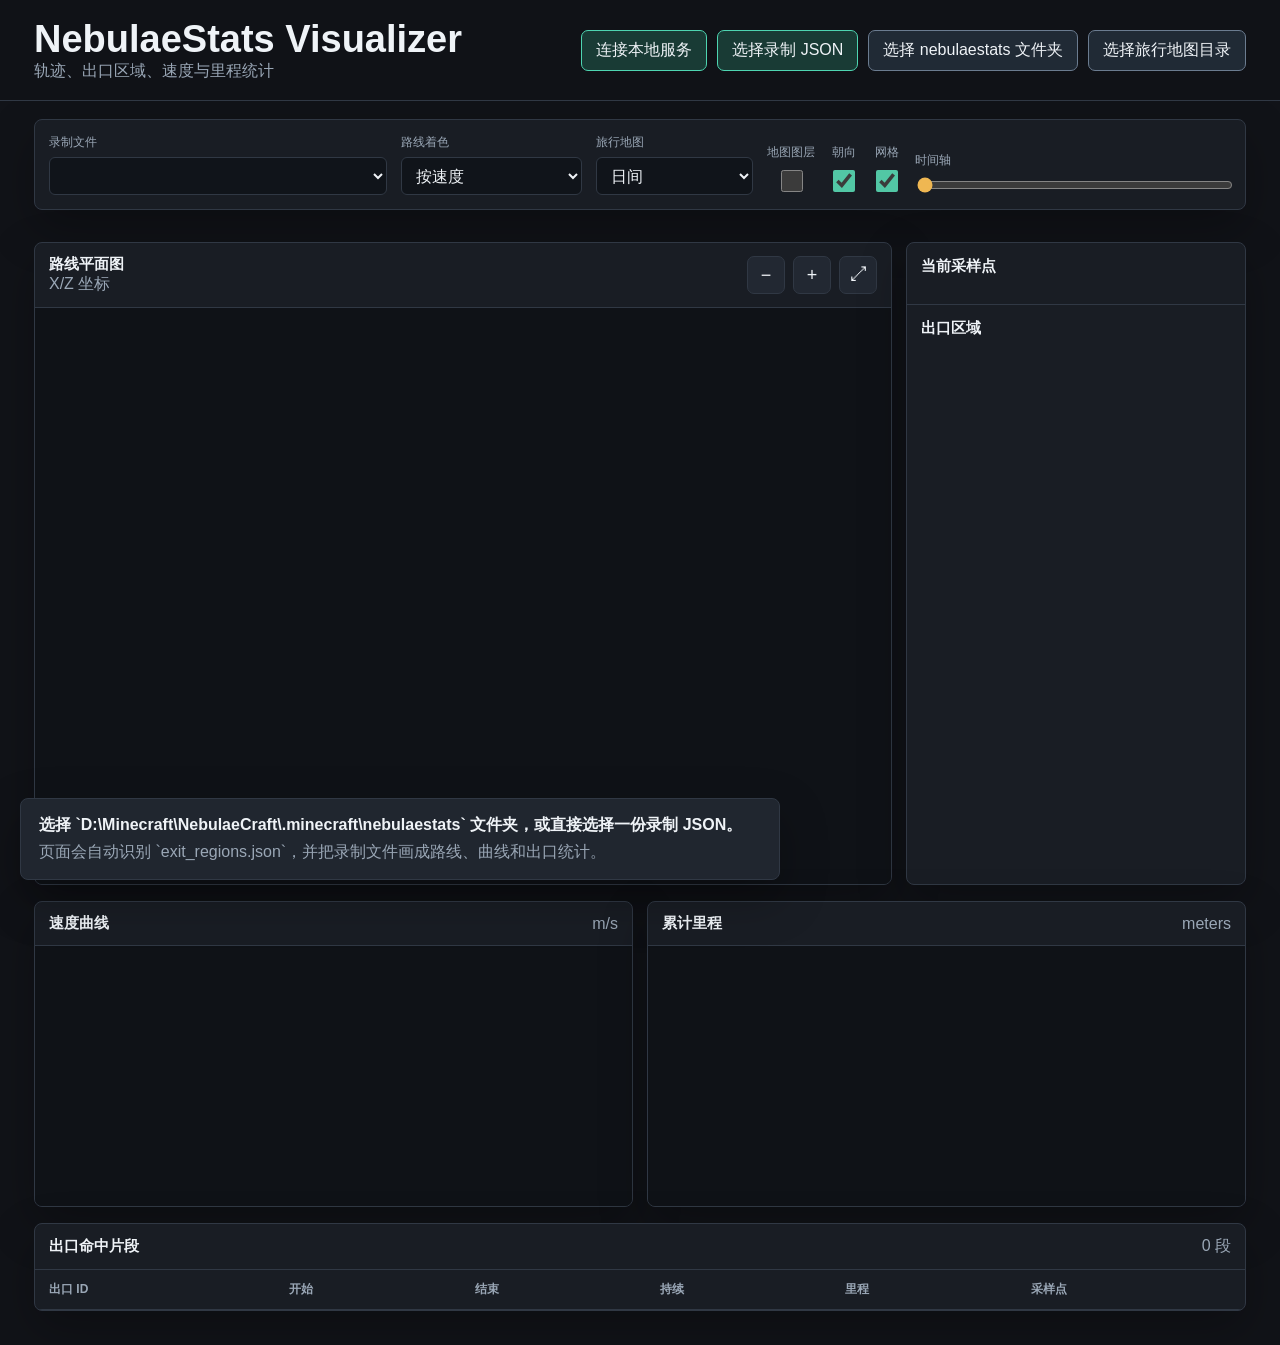
==== tools/visualizer/index.html @ c811f429 "网页可视化" ====
<!doctype html>
<html lang="zh-CN">
  <head>
    <meta charset="utf-8">
    <meta name="viewport" content="width=device-width, initial-scale=1">
    <title>NebulaeStats Visualizer</title>
    <link rel="stylesheet" href="./styles.css">
  </head>
  <body>
    <header class="topbar">
      <div>
        <h1>NebulaeStats Visualizer</h1>
        <p>轨迹、出口区域、速度与里程统计</p>
      </div>
      <div class="file-actions">
        <span id="serverStatus" class="server-status">静态模式</span>
        <button id="connectServer" class="connect-button manual-only" type="button">连接本地服务</button>
        <button id="shutdownServer" class="shutdown-button server-only" type="button">关闭服务</button>
        <label class="file-button manual-only">
          <input id="recordingInput" type="file" accept="application/json,.json">
          选择录制 JSON
        </label>
        <label class="file-button secondary manual-only">
          <input id="folderInput" type="file" accept="application/json,.json" webkitdirectory multiple>
          选择 nebulaestats 文件夹
        </label>
        <label class="file-button secondary manual-only">
          <input id="journeyMapInput" type="file" accept="image/png,.png" webkitdirectory multiple>
          选择旅行地图目录
        </label>
      </div>
    </header>

    <main class="layout">
      <section class="toolbar">
        <div class="field">
          <label for="recordingSelect">录制文件</label>
          <select id="recordingSelect"></select>
        </div>
        <div class="field">
          <label for="colorMode">路线着色</label>
          <select id="colorMode">
            <option value="speed">按速度</option>
            <option value="exit">按出口</option>
            <option value="time">按时间</option>
          </select>
        </div>
        <div class="field">
          <label for="journeyMapLayer">旅行地图</label>
          <select id="journeyMapLayer">
            <option value="day">日间</option>
            <option value="night">夜间</option>
            <option value="topo">地形</option>
          </select>
        </div>
        <div class="field compact">
          <label for="showJourneyMap">地图图层</label>
          <input id="showJourneyMap" type="checkbox">
        </div>
        <div class="field compact">
          <label for="showYaw">朝向</label>
          <input id="showYaw" type="checkbox" checked>
        </div>
        <div class="field compact">
          <label for="showGrid">网格</label>
          <input id="showGrid" type="checkbox" checked>
        </div>
        <div class="field stretch">
          <label for="playhead">时间轴</label>
          <input id="playhead" type="range" min="0" max="0" value="0">
        </div>
      </section>

      <section class="summary-grid" id="summaryGrid"></section>

      <section class="workspace">
        <section class="map-panel">
          <div class="panel-title">
            <div>
              <h2>路线平面图</h2>
              <span id="mapSubtitle">X/Z 坐标</span>
            </div>
            <div class="map-controls">
              <button id="zoomOutMap" type="button" title="缩小">−</button>
              <button id="zoomInMap" type="button" title="放大">+</button>
              <button id="fitMap" type="button" title="适配视图">⤢</button>
            </div>
          </div>
          <canvas id="routeCanvas" width="1200" height="760"></canvas>
        </section>

        <aside class="side-panel">
          <section>
            <h2>当前采样点</h2>
            <dl id="sampleDetails" class="details"></dl>
          </section>
          <section>
            <h2>出口区域</h2>
            <div id="exitList" class="exit-list"></div>
          </section>
        </aside>
      </section>

      <section class="charts">
        <section class="chart-panel">
          <div class="panel-title">
            <h2>速度曲线</h2>
            <span>m/s</span>
          </div>
          <canvas id="speedCanvas" width="900" height="260"></canvas>
        </section>
        <section class="chart-panel">
          <div class="panel-title">
            <h2>累计里程</h2>
            <span>meters</span>
          </div>
          <canvas id="distanceCanvas" width="900" height="260"></canvas>
        </section>
      </section>

      <section class="table-panel">
        <div class="panel-title">
          <h2>出口命中片段</h2>
          <span id="segmentCount">0 段</span>
        </div>
        <div class="table-wrap">
          <table>
            <thead>
              <tr>
                <th>出口 ID</th>
                <th>开始</th>
                <th>结束</th>
                <th>持续</th>
                <th>里程</th>
                <th>采样点</th>
              </tr>
            </thead>
            <tbody id="segmentTable"></tbody>
          </table>
        </div>
      </section>
    </main>

    <div id="emptyState" class="empty-state">
      <strong>选择 `D:\Minecraft\NebulaeCraft\.minecraft\nebulaestats` 文件夹，或直接选择一份录制 JSON。</strong>
      <span>页面会自动识别 `exit_regions.json`，并把录制文件画成路线、曲线和出口统计。</span>
    </div>

    <script src="./app.js"></script>
  </body>
</html>
---- tools/visualizer/styles.css ----
:root {
  color-scheme: dark;
  --bg: #111318;
  --surface: #191d24;
  --surface-2: #222832;
  --line: #303844;
  --text: #eff3f7;
  --muted: #9aa7b6;
  --accent: #52c7a5;
  --accent-2: #efb752;
  --danger: #ff6b6b;
  --blue: #64a8ff;
  --shadow: 0 18px 48px rgba(0, 0, 0, 0.26);
  font-family: Inter, "Segoe UI", "Microsoft YaHei", sans-serif;
}

* {
  box-sizing: border-box;
}

body {
  margin: 0;
  background: var(--bg);
  color: var(--text);
}

button,
input,
select {
  font: inherit;
}

.topbar {
  position: sticky;
  top: 0;
  z-index: 10;
  display: flex;
  align-items: center;
  justify-content: space-between;
  gap: 20px;
  padding: 18px clamp(16px, 3vw, 34px);
  background: rgba(17, 19, 24, 0.92);
  border-bottom: 1px solid var(--line);
  backdrop-filter: blur(14px);
}

h1,
h2,
p {
  margin: 0;
}

h1 {
  font-size: clamp(24px, 3vw, 38px);
  font-weight: 760;
  letter-spacing: 0;
}

h2 {
  font-size: 15px;
  font-weight: 720;
  letter-spacing: 0;
}

.topbar p,
.panel-title span,
.field label,
.empty-state span {
  color: var(--muted);
}

.file-actions {
  display: flex;
  flex-wrap: wrap;
  gap: 10px;
  justify-content: flex-end;
}

.file-button,
button {
  min-height: 40px;
  padding: 9px 14px;
  border: 1px solid #4ed5b1;
  border-radius: 7px;
  background: #193b35;
  color: var(--text);
  cursor: pointer;
}

.file-button.secondary {
  border-color: #6b7c90;
  background: #202a35;
}

.file-button input {
  display: none;
}

.server-status {
  display: none;
  align-items: center;
  min-height: 40px;
  padding: 8px 12px;
  border: 1px solid var(--line);
  border-radius: 7px;
  background: #111820;
  color: var(--muted);
  font-size: 13px;
}

.server-mode .server-status {
  display: inline-flex;
}

.server-mode .manual-only {
  display: none;
}

.server-only {
  display: none;
}

.server-mode .server-only {
  display: inline-flex;
}

.shutdown-button {
  align-items: center;
  justify-content: center;
  border-color: #7a4950;
  background: #351d23;
  color: #ffd5dc;
}

.connect-button {
  align-items: center;
  justify-content: center;
  border-color: #4ed5b1;
  background: #193b35;
}

button {
  border-color: var(--line);
  background: var(--surface-2);
}

.map-controls {
  display: flex;
  gap: 8px;
  flex: 0 0 auto;
}

.map-controls button {
  display: grid;
  place-items: center;
  width: 38px;
  min-height: 38px;
  padding: 0;
  font-size: 18px;
  line-height: 1;
}

.layout {
  display: grid;
  gap: 16px;
  padding: 18px clamp(14px, 3vw, 34px) 34px;
}

.toolbar,
.summary-grid,
.workspace,
.charts {
  display: grid;
  gap: 14px;
}

.toolbar {
  grid-template-columns: minmax(210px, 1.5fr) minmax(140px, 0.8fr) minmax(120px, 0.7fr) auto auto auto minmax(220px, 1.4fr);
  align-items: end;
  padding: 14px;
  background: var(--surface);
  border: 1px solid var(--line);
  border-radius: 8px;
  box-shadow: var(--shadow);
}

.field {
  display: grid;
  gap: 6px;
}

.field.compact {
  justify-items: center;
}

.field label {
  font-size: 12px;
}

select,
input[type="range"] {
  width: 100%;
}

select {
  min-height: 38px;
  border: 1px solid var(--line);
  border-radius: 6px;
  background: #10141a;
  color: var(--text);
  padding: 0 10px;
}

input[type="checkbox"] {
  width: 22px;
  height: 22px;
  accent-color: var(--accent);
}

input[type="range"] {
  accent-color: var(--accent-2);
}

.summary-grid {
  grid-template-columns: repeat(5, minmax(130px, 1fr));
}

.metric,
.map-panel,
.side-panel,
.chart-panel,
.table-panel {
  border: 1px solid var(--line);
  border-radius: 8px;
  background: var(--surface);
  box-shadow: var(--shadow);
}

.metric {
  padding: 14px;
}

.metric span {
  display: block;
  color: var(--muted);
  font-size: 12px;
  margin-bottom: 7px;
}

.metric strong {
  font-size: clamp(20px, 2.3vw, 30px);
  letter-spacing: 0;
}

.workspace {
  grid-template-columns: minmax(0, 1fr) minmax(280px, 340px);
}

.map-panel,
.chart-panel,
.table-panel,
.side-panel {
  overflow: hidden;
}

.panel-title {
  display: flex;
  align-items: center;
  justify-content: space-between;
  gap: 12px;
  padding: 12px 14px;
  border-bottom: 1px solid var(--line);
}

canvas {
  display: block;
  width: 100%;
  background: #0f1217;
}

#routeCanvas {
  height: min(64vh, 720px);
  min-height: 460px;
  cursor: grab;
  touch-action: none;
  user-select: none;
}

#routeCanvas.dragging {
  cursor: grabbing;
}

.side-panel {
  display: grid;
  align-content: start;
  gap: 0;
}

.side-panel section + section {
  border-top: 1px solid var(--line);
}

.side-panel section {
  padding: 14px;
}

.details {
  display: grid;
  grid-template-columns: auto 1fr;
  gap: 8px 12px;
  margin: 14px 0 0;
  font-size: 13px;
}

.details dt {
  color: var(--muted);
}

.details dd {
  margin: 0;
  text-align: right;
}

.exit-list {
  display: grid;
  gap: 9px;
  margin-top: 12px;
}

.exit-item {
  display: grid;
  gap: 5px;
  padding: 10px;
  border: 1px solid var(--line);
  border-radius: 7px;
  background: #111820;
}

.exit-item strong {
  display: flex;
  align-items: center;
  gap: 8px;
}

.swatch {
  width: 10px;
  height: 10px;
  border-radius: 50%;
  flex: 0 0 auto;
}

.exit-item span {
  color: var(--muted);
  font-size: 12px;
}

.charts {
  grid-template-columns: repeat(2, minmax(0, 1fr));
}

.chart-panel canvas {
  height: 260px;
}

.table-wrap {
  overflow: auto;
}

table {
  width: 100%;
  border-collapse: collapse;
  min-width: 720px;
}

th,
td {
  padding: 11px 14px;
  border-bottom: 1px solid var(--line);
  text-align: left;
  white-space: nowrap;
}

th {
  color: var(--muted);
  font-size: 12px;
  font-weight: 650;
}

td {
  font-size: 13px;
}

.empty-state {
  position: fixed;
  inset: auto 20px 20px 20px;
  display: grid;
  gap: 6px;
  max-width: 760px;
  padding: 16px 18px;
  border: 1px solid var(--line);
  border-radius: 8px;
  background: #20262f;
  box-shadow: var(--shadow);
}

.empty-state.hidden {
  display: none;
}

@media (max-width: 980px) {
  .topbar {
    align-items: flex-start;
    flex-direction: column;
  }

  .file-actions {
    justify-content: flex-start;
  }

  .toolbar,
  .workspace,
  .charts {
    grid-template-columns: 1fr;
  }

  .summary-grid {
    grid-template-columns: repeat(2, minmax(0, 1fr));
  }

  #routeCanvas {
    min-height: 360px;
  }
}

@media (max-width: 560px) {
  .summary-grid {
    grid-template-columns: 1fr;
  }

  .file-button,
  button {
    width: 100%;
    text-align: center;
  }
}
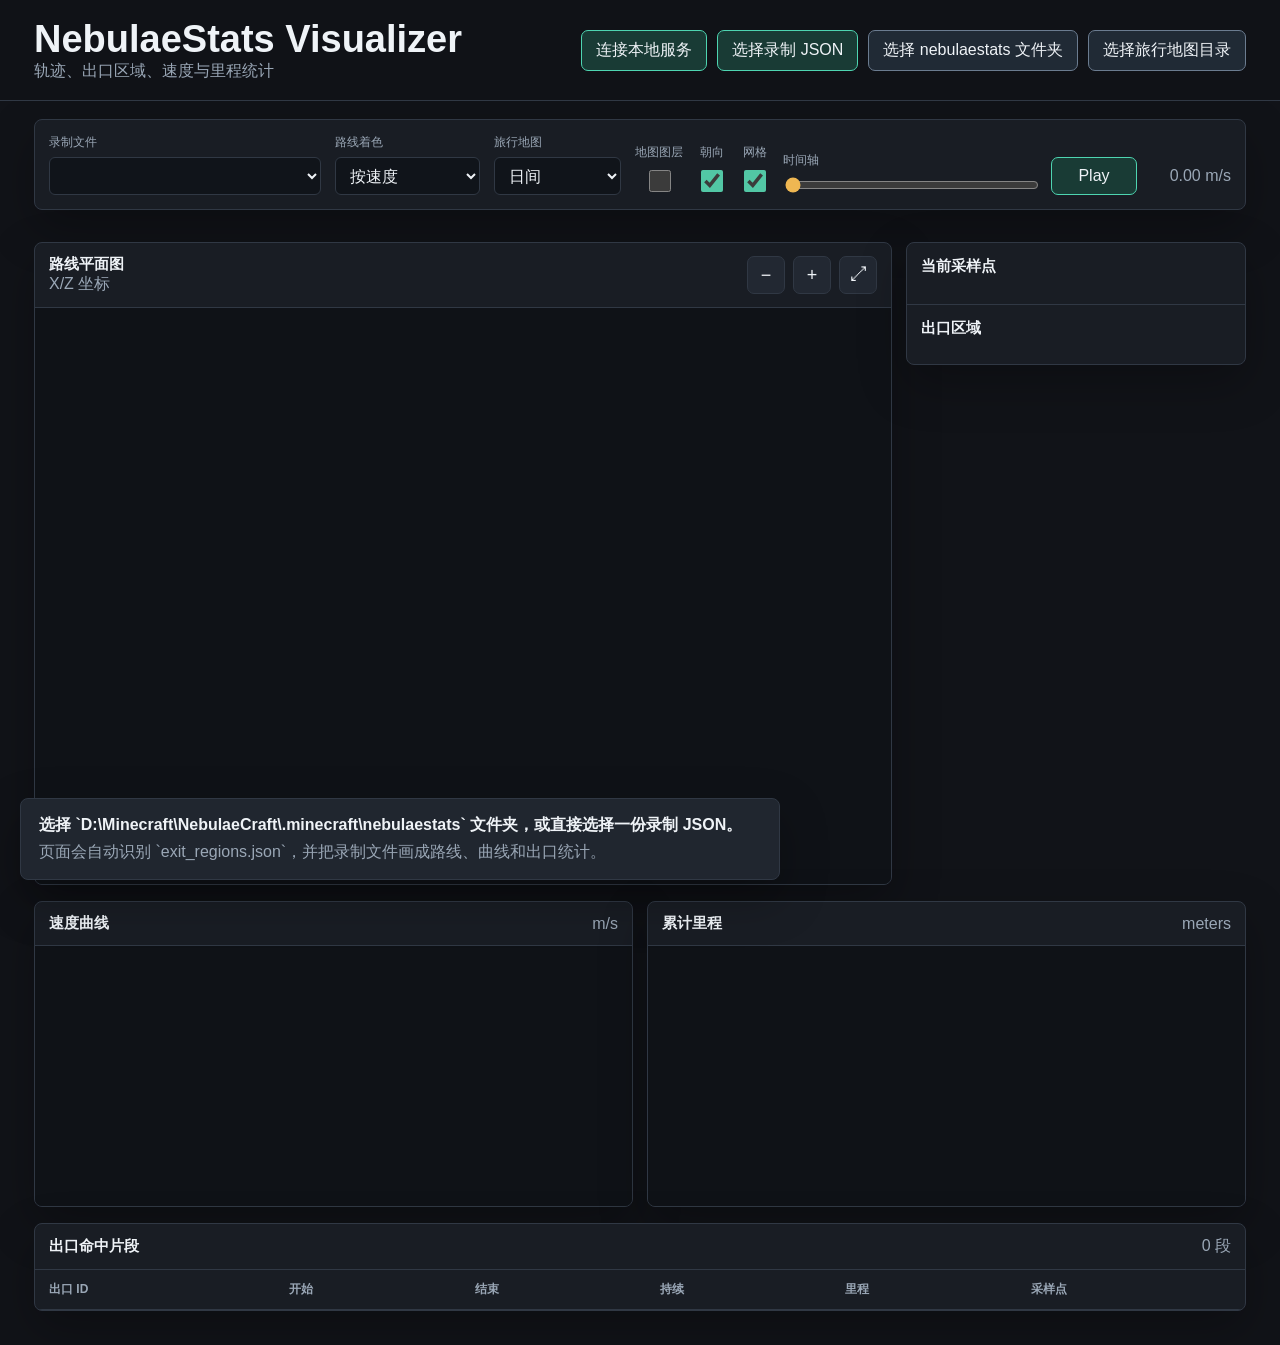
==== commit 2b8c5794: "version1.1 添加可视化界面实时播放" ====
--- a/tools/visualizer/index.html
+++ b/tools/visualizer/index.html
@@ -68,6 +68,13 @@
         <div class="field stretch">
           <label for="playhead">时间轴</label>
           <input id="playhead" type="range" min="0" max="0" value="0">
+        </div>
+        <div class="field playback-field">
+          <label>&nbsp;</label>
+          <div class="playback-controls">
+            <button id="playbackToggle" class="playback-toggle" type="button">Play</button>
+            <span id="playbackSpeed" class="playback-speed">0.00 m/s</span>
+          </div>
         </div>
       </section>
 
--- a/tools/visualizer/styles.css
+++ b/tools/visualizer/styles.css
@@ -175,7 +175,7 @@
 }
 
 .toolbar {
-  grid-template-columns: minmax(210px, 1.5fr) minmax(140px, 0.8fr) minmax(120px, 0.7fr) auto auto auto minmax(220px, 1.4fr);
+  grid-template-columns: minmax(210px, 1.5fr) minmax(140px, 0.8fr) minmax(120px, 0.7fr) auto auto auto minmax(220px, 1.4fr) auto;
   align-items: end;
   padding: 14px;
   background: var(--surface);
@@ -219,6 +219,41 @@
 
 input[type="range"] {
   accent-color: var(--accent-2);
+}
+
+.playback-field {
+  min-width: 180px;
+}
+
+.playback-controls {
+  display: flex;
+  align-items: center;
+  gap: 10px;
+}
+
+.playback-toggle {
+  width: 86px;
+  min-height: 38px;
+  border-color: #4ed5b1;
+  background: #193b35;
+  color: var(--text);
+}
+
+.playback-toggle.is-playing {
+  border-color: #efb752;
+  background: #392b15;
+}
+
+.playback-speed {
+  min-width: 84px;
+  color: var(--muted);
+  font-variant-numeric: tabular-nums;
+  text-align: right;
+  white-space: nowrap;
+}
+
+.playback-speed.is-playing {
+  color: var(--accent-2);
 }
 
 .summary-grid {
@@ -254,6 +289,7 @@
 
 .workspace {
   grid-template-columns: minmax(0, 1fr) minmax(280px, 340px);
+  align-items: start;
 }
 
 .map-panel,
@@ -294,6 +330,7 @@
   display: grid;
   align-content: start;
   gap: 0;
+  max-height: min(78vh, 774px);
 }
 
 .side-panel section + section {
@@ -325,6 +362,25 @@
   display: grid;
   gap: 9px;
   margin-top: 12px;
+  max-height: min(48vh, 520px);
+  overflow-y: auto;
+  padding-right: 4px;
+  scrollbar-color: #4b596a #111820;
+  scrollbar-width: thin;
+}
+
+.exit-list::-webkit-scrollbar {
+  width: 8px;
+}
+
+.exit-list::-webkit-scrollbar-track {
+  background: #111820;
+  border-radius: 999px;
+}
+
+.exit-list::-webkit-scrollbar-thumb {
+  background: #4b596a;
+  border-radius: 999px;
 }
 
 .exit-item {
@@ -442,4 +498,13 @@
     width: 100%;
     text-align: center;
   }
-}
+
+  .playback-controls {
+    justify-content: space-between;
+  }
+
+  .playback-toggle {
+    flex: 0 0 86px;
+    width: 86px;
+  }
+}
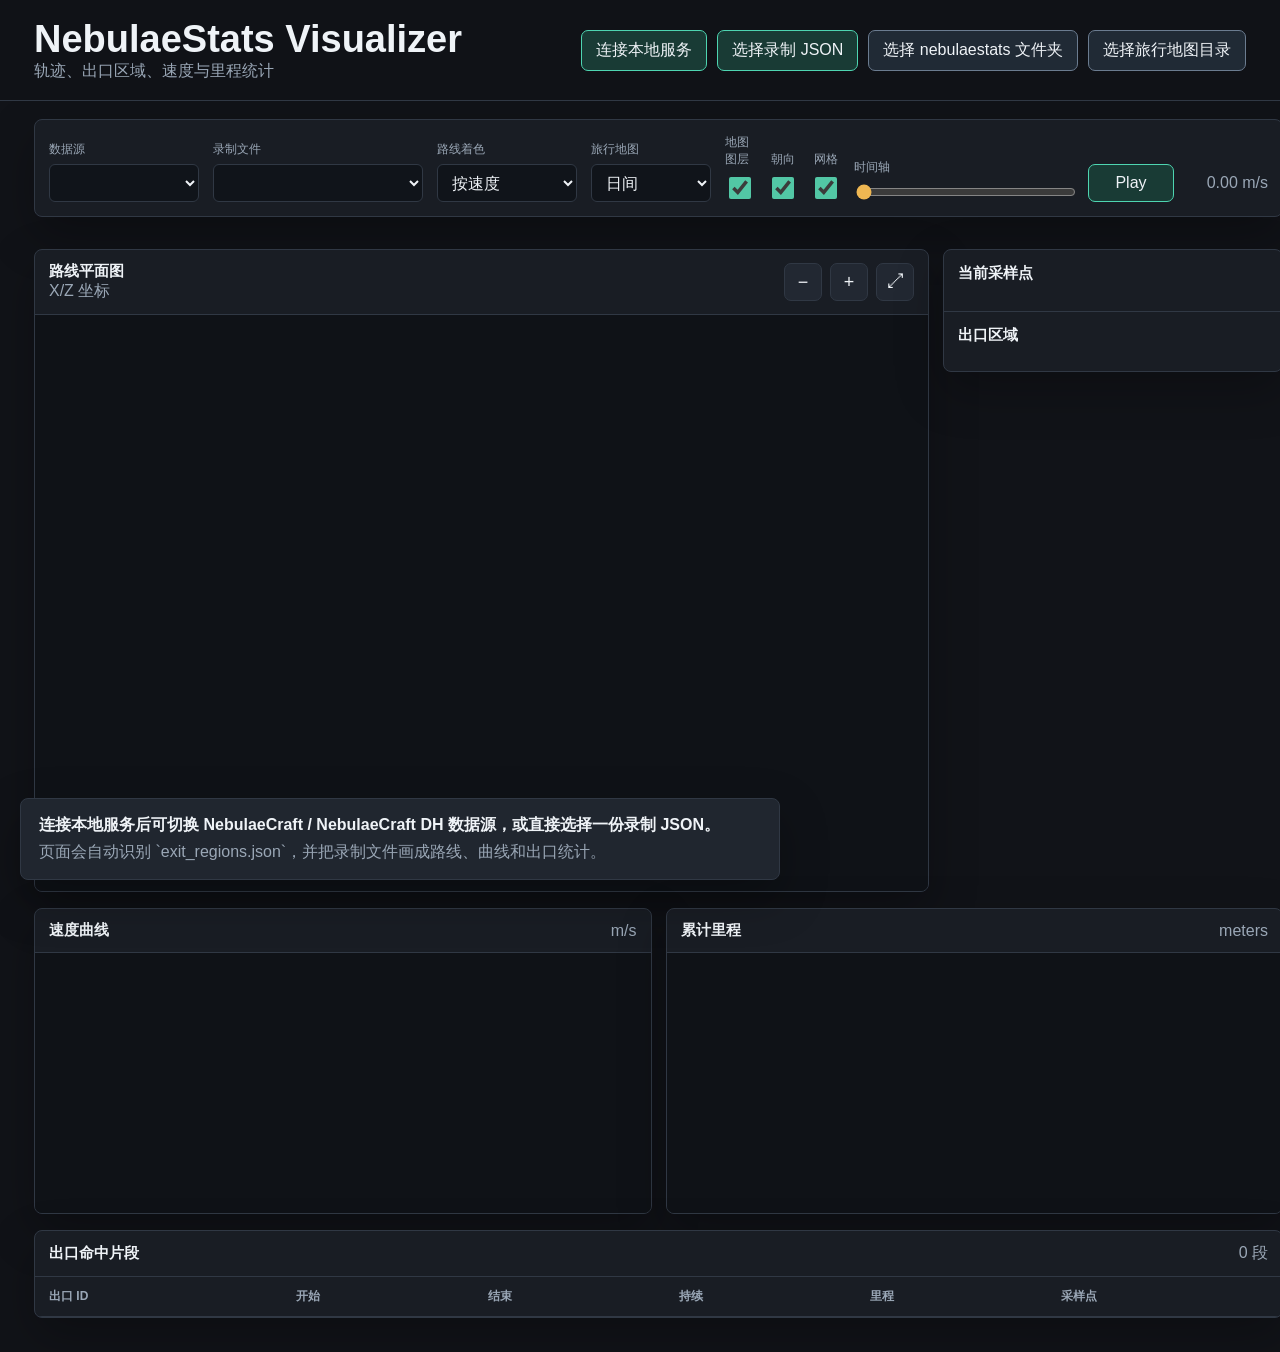
==== commit 42e287d9: "feat: 可视化多文件夹支持" ====
--- a/tools/visualizer/index.html
+++ b/tools/visualizer/index.html
@@ -33,6 +33,10 @@
 
     <main class="layout">
       <section class="toolbar">
+        <div class="field server-only">
+          <label for="dataSourceSelect">数据源</label>
+          <select id="dataSourceSelect"></select>
+        </div>
         <div class="field">
           <label for="recordingSelect">录制文件</label>
           <select id="recordingSelect"></select>
@@ -55,7 +59,7 @@
         </div>
         <div class="field compact">
           <label for="showJourneyMap">地图图层</label>
-          <input id="showJourneyMap" type="checkbox">
+          <input id="showJourneyMap" type="checkbox" checked>
         </div>
         <div class="field compact">
           <label for="showYaw">朝向</label>
@@ -149,7 +153,7 @@
     </main>
 
     <div id="emptyState" class="empty-state">
-      <strong>选择 `D:\Minecraft\NebulaeCraft\.minecraft\nebulaestats` 文件夹，或直接选择一份录制 JSON。</strong>
+      <strong>连接本地服务后可切换 NebulaeCraft / NebulaeCraft DH 数据源，或直接选择一份录制 JSON。</strong>
       <span>页面会自动识别 `exit_regions.json`，并把录制文件画成路线、曲线和出口统计。</span>
     </div>
 
--- a/tools/visualizer/styles.css
+++ b/tools/visualizer/styles.css
@@ -124,6 +124,10 @@
   display: inline-flex;
 }
 
+.server-mode .field.server-only {
+  display: grid;
+}
+
 .shutdown-button {
   align-items: center;
   justify-content: center;
@@ -175,7 +179,7 @@
 }
 
 .toolbar {
-  grid-template-columns: minmax(210px, 1.5fr) minmax(140px, 0.8fr) minmax(120px, 0.7fr) auto auto auto minmax(220px, 1.4fr) auto;
+  grid-template-columns: minmax(150px, 0.9fr) minmax(210px, 1.5fr) minmax(140px, 0.8fr) minmax(120px, 0.7fr) auto auto auto minmax(220px, 1.4fr) auto;
   align-items: end;
   padding: 14px;
   background: var(--surface);
